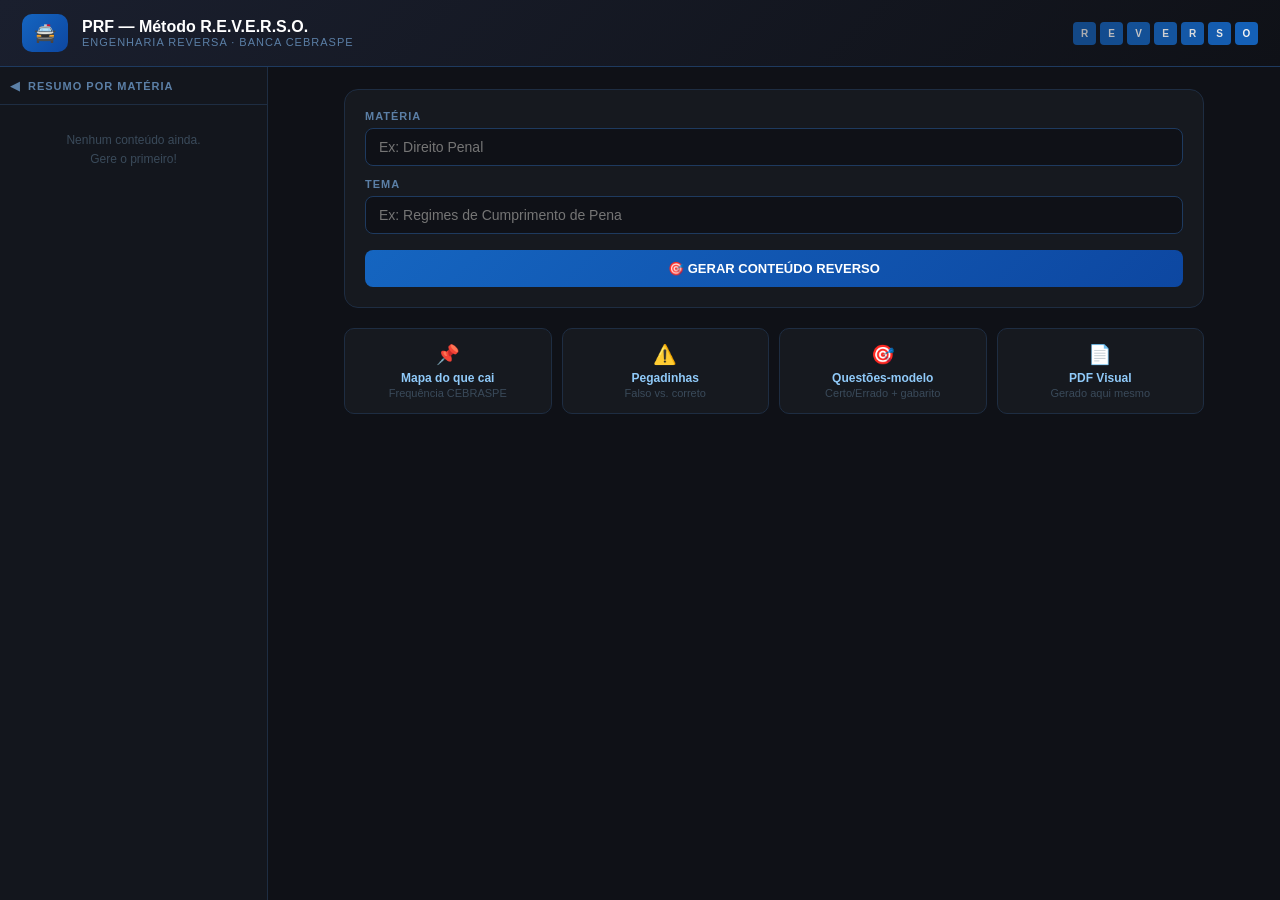
==== estudoprf/index.html @ 042f558f "feat: adiciona estudoprf index.html" ====
<!DOCTYPE html>
<html lang="pt-BR">
<head>
<meta charset="UTF-8"/>
<meta name="viewport" content="width=device-width, initial-scale=1.0"/>
<title>PRF — R.E.V.E.R.S.O.</title>
<style>
*{box-sizing:border-box;margin:0;padding:0}
body{font-family:Inter,Segoe UI,sans-serif;background:#0f1117;color:#e8e8e8;display:flex;flex-direction:column;height:100vh;overflow:hidden}

/* HEADER */
#header{background:linear-gradient(135deg,#1a1f2e,#0f1117);border-bottom:1px solid #1e3a5f;padding:14px 22px;display:flex;align-items:center;gap:14px;flex-shrink:0}
#logo{background:linear-gradient(135deg,#1565C0,#0D47A1);border-radius:10px;padding:8px 12px;font-size:18px}
#header-title{font-weight:800;font-size:16px;color:#fff}
#header-sub{font-size:11px;color:#5b7fa6;letter-spacing:1px}
#badges{margin-left:auto;display:flex;gap:4px}
.bl{width:23px;height:23px;background:#1565C0;border-radius:4px;display:flex;align-items:center;justify-content:center;font-weight:800;font-size:10px;color:#fff}

/* LAYOUT */
#layout{display:flex;flex:1;overflow:hidden}

/* SIDE */
#side{background:#13161d;border-right:1px solid #1e2d42;display:flex;flex-direction:column;flex-shrink:0;transition:width .18s ease;overflow:hidden;width:268px}
#side.collapsed{width:46px}
#side-toggle{display:flex;align-items:center;padding:11px 10px;border-bottom:1px solid #1e2d42;gap:8px;cursor:pointer;user-select:none;flex-shrink:0}
#sti{font-size:13px;color:#5b7fa6}
#stl{font-size:11px;font-weight:700;color:#5b7fa6;letter-spacing:1px;white-space:nowrap}
#side-list{flex:1;overflow-y:auto;padding:6px 4px}
#side-empty{padding:20px 10px;font-size:12px;color:#3a4a5a;text-align:center;line-height:1.6}
.grupo{margin-bottom:4px}
.gh{display:flex;align-items:center;gap:7px;padding:8px;border-radius:7px;cursor:pointer;user-select:none;border-left:3px solid transparent}
.gdot{width:7px;height:7px;border-radius:50%;flex-shrink:0}
.glabel{font-size:11px;font-weight:700;flex:1;white-space:nowrap;overflow:hidden;text-overflow:ellipsis}
.gcnt{font-size:10px;margin-right:2px}
.garr{font-size:10px}
.gtemas{padding-left:10px;margin-top:2px;display:none}
.gtemas.open{display:block}
.titem{position:relative;padding:7px 28px 7px 10px;border-radius:6px;margin-bottom:2px;cursor:pointer;border-left:2px solid #1e2d42;transition:background .1s}
.titem:hover{background:rgba(255,255,255,0.04)}
.tnome{font-size:12px;color:#cdd8e3;white-space:nowrap;overflow:hidden;text-overflow:ellipsis}
.titem.ativo .tnome{color:#fff;font-weight:700}
.tdel{position:absolute;top:50%;right:6px;transform:translateY(-50%);background:transparent;border:none;color:#3a4a5a;font-size:12px;cursor:pointer;padding:2px;line-height:1}
.tdel:hover{color:#e53935}

/* MAIN */
#main{flex:1;overflow-y:auto;padding:22px}
#inner{max-width:860px;margin:0 auto}

/* SEPARADOR */
.sep{display:flex;align-items:center;gap:12px;margin:0 0 20px}
.sep-line{flex:1;height:1px;background:linear-gradient(90deg,transparent,#1e3a5f,transparent)}
.sep-badge{font-size:11px;font-weight:700;color:#5b7fa6;letter-spacing:1px;white-space:nowrap;padding:4px 12px;border:1px solid #1e3a5f;border-radius:20px;background:#13161d}

/* FORM */
#form-card{background:#16191f;border:1px solid #1e2d42;border-radius:14px;padding:20px;margin-bottom:20px}
.field{margin-bottom:12px}
label{display:block;font-size:11px;font-weight:700;color:#5b7fa6;letter-spacing:1px;margin-bottom:6px}
input[type=text]{width:100%;padding:10px 13px;background:#0f1117;border:1px solid #1e3a5f;border-radius:8px;color:#e8e8e8;font-size:14px;outline:none;font-family:inherit}
input[type=text]:focus{border-color:#1565C0}
#btn-row{display:flex;gap:9px;flex-wrap:wrap;margin-top:16px}
.btn-p{flex:1;padding:11px 0;background:linear-gradient(135deg,#1565C0,#0D47A1);border:none;border-radius:8px;color:#fff;font-weight:700;font-size:13px;cursor:pointer;min-width:160px;transition:opacity .2s}
.btn-p:disabled{opacity:.45;cursor:not-allowed}
.btn-s{padding:11px 16px;background:#1e2d42;border:1px solid #1e3a5f;border-radius:8px;color:#fff;font-weight:600;font-size:12px;cursor:pointer}
.btn-s:hover{background:#243552}
.btn-s.green{background:#1b5e20;border-color:#2e7d32}
.btn-s.muted{color:#5b7fa6}
#error-box{color:#e53935;font-size:13px;margin-top:12px;padding:8px 11px;background:#1a0a0a;border-radius:6px;border:1px solid #5a1a1a;display:none}

/* LOADING ANIMADO */
#loading-wrap{display:none;background:#16191f;border:1px solid #1e2d42;border-radius:14px;padding:40px 20px;text-align:center;margin-bottom:0}
.spinner{width:44px;height:44px;border:3px solid #1e3a5f;border-top-color:#1565C0;border-radius:50%;animation:spin .8s linear infinite;margin:0 auto 16px}
@keyframes spin{to{transform:rotate(360deg)}}
.loading-dots{display:inline-flex;gap:6px;margin-top:8px}
.dot{width:7px;height:7px;border-radius:50%;background:#1565C0;animation:pulse 1.2s ease-in-out infinite}
.dot:nth-child(2){animation-delay:.2s}
.dot:nth-child(3){animation-delay:.4s}
@keyframes pulse{0%,80%,100%{opacity:.2;transform:scale(.8)}40%{opacity:1;transform:scale(1)}}
#loading-label{font-size:13px;color:#5b7fa6;margin-bottom:10px}
#loading-steps{font-size:11px;color:#3a4a5a;margin-top:12px;min-height:16px;transition:opacity .3s}

/* PDF LOADING */
#pdf-loading{display:none;background:#16191f;border:1px solid #1e2d42;border-radius:14px;padding:32px 20px;text-align:center;margin-top:16px}
.pdf-spinner{width:36px;height:36px;border:3px solid #1e2d42;border-top-color:#C62828;border-radius:50%;animation:spin .8s linear infinite;margin:0 auto 12px}
#pdf-status{font-size:13px;color:#5b7fa6}

/* OUTPUT */
#output-card{background:#16191f;border:1px solid #1e2d42;border-radius:14px;overflow:hidden;display:none}
#output-header{background:#0f1117;border-bottom:1px solid #1e2d42;padding:12px 20px;display:flex;align-items:center;gap:10px}
#odot{width:10px;height:10px;border-radius:50%;flex-shrink:0}
#omateria{font-weight:800;font-size:15px;color:#fff}
#otema{font-size:12px;color:#5b7fa6;margin-top:1px}
#otema span{color:#90CAF9}
#output-body{padding:20px}

/* EMPTY */
#empty-state{display:grid;grid-template-columns:repeat(4,1fr);gap:10px}
.fc{background:#16191f;border:1px solid #1e2d42;border-radius:10px;padding:14px;text-align:center}
.fi{font-size:19px;margin-bottom:5px}
.ft{font-weight:700;font-size:12px;color:#90CAF9}
.fd{font-size:11px;color:#3a4a5a;margin-top:2px}

/* MARKDOWN — quebra de linha entre seções */
#output-body h2{color:#90CAF9;font-size:14px;font-weight:800;margin:28px 0 10px;padding:7px 11px;background:rgba(21,101,192,0.12);border-left:3px solid #1565C0;border-radius:0 5px 5px 0}
#output-body h2:first-child{margin-top:0}
#output-body p{margin:4px 0;font-size:13px;line-height:1.75;color:#cdd8e3}
#output-body ul{margin:6px 0 14px 0;padding-left:18px}
#output-body li{font-size:13px;line-height:1.75;color:#cdd8e3;margin-bottom:5px}
#output-body strong{color:#fff;font-weight:700}
#output-body code{background:#1e2d42;padding:1px 5px;border-radius:4px;font-size:12px;color:#90CAF9}
/* linha divisória entre seções */
#output-body .sec-break{border:none;border-top:1px solid #1e2d42;margin:4px 0 0}

::-webkit-scrollbar{width:5px}
::-webkit-scrollbar-track{background:#0f1117}
::-webkit-scrollbar-thumb{background:#1e3a5f;border-radius:4px}
</style>
</head>
<body>

<div id="header">
  <div id="logo">🚔</div>
  <div><div id="header-title">PRF — Método R.E.V.E.R.S.O.</div><div id="header-sub">ENGENHARIA REVERSA · BANCA CEBRASPE</div></div>
  <div id="badges"></div>
</div>

<div id="layout">
  <div id="side">
    <div id="side-toggle"><div id="sti">◀</div><span id="stl">RESUMO POR MATÉRIA</span></div>
    <div id="side-list"><div id="side-empty">Nenhum conteúdo ainda.<br>Gere o primeiro!</div></div>
  </div>

  <div id="main"><div id="inner">

    <div id="form-card">
      <div class="field"><label>MATÉRIA</label><input type="text" id="inp-mat" list="mat-list" placeholder="Ex: Direito Penal" autocomplete="off"/><datalist id="mat-list"></datalist></div>
      <div class="field"><label>TEMA</label><input type="text" id="inp-tema" placeholder="Ex: Regimes de Cumprimento de Pena"/></div>
      <div id="btn-row">
        <button class="btn-p" id="btn-gerar">🎯 GERAR CONTEÚDO REVERSO</button>
        <button class="btn-s" id="btn-pdf" style="display:none">📄 GERAR PDF VISUAL</button>
        <button class="btn-s" id="btn-cop" style="display:none">📋 Copiar</button>
        <button class="btn-s muted" id="btn-lmp" style="display:none">🗑</button>
      </div>
      <div id="error-box"></div>
    </div>

    <!-- LOADING ANIMADO -->
    <div id="loading-wrap">
      <div class="spinner"></div>
      <div id="loading-label">Analisando provas CEBRASPE...</div>
      <div class="loading-dots"><div class="dot"></div><div class="dot"></div><div class="dot"></div></div>
      <div id="loading-steps"></div>
    </div>

    <!-- SEPARADOR -->
    <div class="sep" id="sep" style="display:none">
      <div class="sep-line"></div><div class="sep-badge" id="sep-label">CONTEÚDO</div><div class="sep-line"></div>
    </div>

    <!-- OUTPUT -->
    <div id="output-card">
      <div id="output-header"><div id="odot"></div><div><div id="omateria"></div><div id="otema">Tema: <span id="otema-val"></span></div></div></div>
      <div id="output-body"></div>
    </div>

    <!-- PDF LOADING -->
    <div id="pdf-loading">
      <div class="pdf-spinner"></div>
      <div id="pdf-status">Gerando PDF visual...</div>
    </div>

    <!-- EMPTY -->
    <div id="empty-state">
      <div class="fc"><div class="fi">📌</div><div class="ft">Mapa do que cai</div><div class="fd">Frequência CEBRASPE</div></div>
      <div class="fc"><div class="fi">⚠️</div><div class="ft">Pegadinhas</div><div class="fd">Falso vs. correto</div></div>
      <div class="fc"><div class="fi">🎯</div><div class="ft">Questões-modelo</div><div class="fd">Certo/Errado + gabarito</div></div>
      <div class="fc"><div class="fi">📄</div><div class="ft">PDF Visual</div><div class="fd">Gerado aqui mesmo</div></div>
    </div>

  </div></div>
</div>

<script>
const MATERIAS = ["Português","Direito Constitucional","Direito Administrativo","Direito Penal","Direito Processual Penal","Legislação de Trânsito (CTB)","Direitos Humanos","Legislação Especial","Raciocínio Lógico","Informática","Inglês","Geografia do Brasil"];
const COR = {"Português":"#43A047","Direito Constitucional":"#1565C0","Direito Administrativo":"#6A1B9A","Direito Penal":"#C62828","Direito Processual Penal":"#E65100","Legislação de Trânsito (CTB)":"#00838F","Direitos Humanos":"#AD1457","Legislação Especial":"#558B2F","Raciocínio Lógico":"#4527A0","Informática":"#00695C","Inglês":"#F57F17","Geografia do Brasil":"#2E7D32"};
const cor = m => COR[m] || "#1565C0";

const SYSTEM = `Você é um professor especialista em concursos públicos, foco total na banca CEBRASPE. Método R.E.V.E.R.S.O. — engenharia reversa pela banca.

REGRAS ABSOLUTAS:
- Baseie TODO o conteúdo nas questões reais já cobradas pela CEBRASPE
- Sem enrolação, direto ao que cai na prova
- Denso, técnico, preciso
- Complete TODAS as seções abaixo sem interromper
- Na seção de mnemônicos, seja ABUNDANTE: mínimo 4 técnicas diferentes

ESTRUTURA OBRIGATÓRIA:

## 📌 MAPA DO QUE CAI (CEBRASPE)
Sub-tópicos por frequência (% aproximada).

## 🔥 PONTOS CRÍTICOS
Distinções e padrões recorrentes da banca.

## 📚 CONTEÚDO ESSENCIAL
Blocos temáticos com definição + o que importa + distinções.

## ⚠️ PEGADINHAS CLÁSSICAS
❌ FALSO: "[afirmação errada da banca]"
✅ CORRETO: "[como é de fato]"

## 📝 LEI SECA
Art. X — "[texto literal cobrado]"

## 🎯 QUESTÕES-MODELO CEBRASPE
(  ) [afirmação]
Gabarito: [CERTO/ERRADO] — [justificativa em 1 linha]

## 🧠 MNEMÔNICOS E DICAS PARA DECORAR
Forneça no mínimo 4 técnicas: acrônimos, frases-gatilho, associações visuais/absurdas, rimas, analogias do cotidiano, palavra-âncora, regras "se X então Y".`;

const SYSTEM_PDF = `Você é um especialista em Python/reportlab. Gere um script Python COMPLETO e executável que cria um PDF de estudo estilo infográfico de concurso (como @neuronappoficial).

REQUISITOS TÉCNICOS:
- from reportlab.lib.pagesizes import A4, landscape; pagesize = landscape(A4)
- Cores fixas: verde #2F9E44/fundo #EBFBEE, vermelho #E03131/fundo #FFF5F5, azul #1971C2/fundo #E7F5FF, amarelo #F5B400/fundo #FFF9DB, navy #12233F
- Grade de cards numerados (badge circular + ícone vetorial + título + bullets em negrito+cor)
- Cards de comparação com colunas ✗/✓ para pegadinhas
- Faixa GRAVA: no rodapé
- Página de post-its recortáveis (grid 4x3, rotação leve, sombra, borda tracejada)
- Ícones vetoriais com primitivas reportlab (não emojis)
- calc_card_height() antes de desenhar qualquer grade
- Salvar em: OUTPUT_PATH (variável definida no início do script)
- Finalizar com canvas.save()

RETORNE APENAS o código Python puro, sem markdown, sem explicações, sem blocos de código.`;

// Estado
let historico=[], activeId=null, expanded={}, sideOpen=true;
let conteudoAtual="", materiaAtual="", temaAtual="";

// Init
const dl = document.getElementById("mat-list");
MATERIAS.forEach(m=>{const o=document.createElement("option");o.value=m;dl.appendChild(o);});
"REVERSO".split("").forEach((l,i)=>{const d=document.createElement("div");d.className="bl";d.style.opacity=0.65+i*0.05;d.textContent=l;document.getElementById("badges").appendChild(d);});

// Refs
const inpMat   = document.getElementById("inp-mat");
const inpTema  = document.getElementById("inp-tema");
const btnGerar = document.getElementById("btn-gerar");
const btnPDF   = document.getElementById("btn-pdf");
const btnCop   = document.getElementById("btn-cop");
const btnLmp   = document.getElementById("btn-lmp");
const errBox   = document.getElementById("error-box");
const loadWrap = document.getElementById("loading-wrap");
const loadLbl  = document.getElementById("loading-label");
const loadStep = document.getElementById("loading-steps");
const sepEl    = document.getElementById("sep");
const sepLbl   = document.getElementById("sep-label");
const outCard  = document.getElementById("output-card");
const outBody  = document.getElementById("output-body");
const emptyEl  = document.getElementById("empty-state");
const pdfLoad  = document.getElementById("pdf-loading");
const pdfStat  = document.getElementById("pdf-status");
const sideEl   = document.getElementById("side");
const sideList = document.getElementById("side-list");
const sideEmpty= document.getElementById("side-empty");

// Loading steps animation
const STEPS = ["Buscando questões da banca CEBRASPE...","Mapeando frequência por tópico...","Extraindo pegadinhas recorrentes...","Montando mnemônicos e macetes...","Finalizando conteúdo completo..."];
let stepIdx=0, stepTimer=null;
function startSteps(){stepIdx=0;loadStep.textContent=STEPS[0];stepTimer=setInterval(()=>{stepIdx=(stepIdx+1)%STEPS.length;loadStep.style.opacity=0;setTimeout(()=>{loadStep.textContent=STEPS[stepIdx];loadStep.style.opacity=1;},300);},2200);}
function stopSteps(){clearInterval(stepTimer);loadStep.textContent="";}

// Side toggle
document.getElementById("side-toggle").addEventListener("click",()=>{
  sideOpen=!sideOpen;
  sideEl.classList.toggle("collapsed",!sideOpen);
  document.getElementById("sti").textContent=sideOpen?"◀":"▶";
  document.getElementById("stl").style.display=sideOpen?"":"none";
});

// md → html com quebras entre seções
function md2html(text){
  if(!text) return "";
  let html="",inUl=false,firstH2=true;
  for(let line of text.split("\n")){
    line=line.replace(/\*\*(.+?)\*\*/g,"<strong>$1</strong>").replace(/`(.+?)`/g,"<code>$1</code>");
    if(/^## /.test(line)){
      if(inUl){html+="</ul>";inUl=false;}
      if(!firstH2) html+='<hr class="sec-break"/>';
      html+=`<h2>${line.replace(/^## /,"")}</h2>`;
      firstH2=false;
    } else if(/^[-•❌✅] /.test(line)||/^\(\s*\)/.test(line)){
      if(!inUl){html+="<ul>";inUl=true;}
      html+=`<li>${line.replace(/^[-•❌✅] /,"")}</li>`;
    } else if(line.trim()===""){
      if(inUl){html+="</ul>";inUl=false;}
    } else {
      if(inUl){html+="</ul>";inUl=false;}
      html+=`<p>${line}</p>`;
    }
  }
  if(inUl) html+="</ul>";
  return html;
}

// Render side
function renderSide(){
  const ordem=[],mapa={};
  for(const item of historico){
    if(!mapa[item.materia]){mapa[item.materia]=[];ordem.push(item.materia);}
    mapa[item.materia].push(item);
  }
  sideEmpty.style.display=historico.length===0?"":"none";
  sideList.querySelectorAll(".grupo").forEach(el=>el.remove());
  ordem.forEach(mat=>{
    const c=cor(mat),itens=mapa[mat],aberto=!!expanded[mat];
    const g=document.createElement("div");g.className="grupo";
    const gh=document.createElement("div");gh.className="gh";
    gh.style.cssText=`background:${c}18;border-left-color:${c}`;
    gh.innerHTML=`<div class="gdot" style="background:${c}"></div><div class="glabel" style="color:${c}">${mat}</div><div class="gcnt" style="color:${c}99">${itens.length}</div><div class="garr" style="color:${c}99">${aberto?"▾":"▸"}</div>`;
    gh.addEventListener("click",()=>{expanded[mat]=!expanded[mat];renderSide();});
    g.appendChild(gh);
    const gt=document.createElement("div");gt.className="gtemas"+(aberto?" open":"");
    itens.forEach(item=>{
      const ativo=activeId===item.id;
      const ti=document.createElement("div");ti.className="titem"+(ativo?" ativo":"");
      if(ativo){ti.style.background=`${c}22`;ti.style.borderLeftColor=c;}
      ti.innerHTML=`<div class="tnome">${item.tema}</div><button class="tdel">✕</button>`;
      ti.addEventListener("click",()=>carregarItem(item));
      ti.querySelector(".tdel").addEventListener("click",e=>{e.stopPropagation();removerItem(item.id);});
      gt.appendChild(ti);
    });
    g.appendChild(gt);sideList.appendChild(g);
  });
}

function mostrarOutput(){
  emptyEl.style.display="none";loadWrap.style.display="none";
  sepEl.style.display="flex";outCard.style.display="block";
  btnPDF.style.display="";btnCop.style.display="";btnLmp.style.display="";
  sepLbl.textContent=materiaAtual.toUpperCase();
  const c=cor(materiaAtual);
  document.getElementById("odot").style.background=c;
  document.getElementById("omateria").textContent=materiaAtual;
  document.getElementById("otema-val").textContent=temaAtual;
  outBody.innerHTML=md2html(conteudoAtual);
}

function carregarItem(item){inpMat.value=item.materia;inpTema.value=item.tema;conteudoAtual=item.conteudo;materiaAtual=item.materia;temaAtual=item.tema;activeId=item.id;mostrarOutput();renderSide();}

function removerItem(id){historico=historico.filter(i=>i.id!==id);if(activeId===id){activeId=null;conteudoAtual="";limpar();}renderSide();}

function limpar(){
  inpMat.value="";inpTema.value="";conteudoAtual="";materiaAtual="";temaAtual="";activeId=null;
  outCard.style.display="none";loadWrap.style.display="none";pdfLoad.style.display="none";
  sepEl.style.display="none";emptyEl.style.display="grid";
  btnPDF.style.display="none";btnCop.style.display="none";btnLmp.style.display="none";
  errBox.style.display="none";renderSide();
}

// GERAR CONTEÚDO
btnGerar.addEventListener("click",async()=>{
  const mat=inpMat.value.trim(),tem=inpTema.value.trim();
  if(!mat||!tem){errBox.textContent="⚠️ Preencha matéria e tema.";errBox.style.display="block";return;}
  errBox.style.display="none";
  outCard.style.display="none";sepEl.style.display="none";emptyEl.style.display="none";pdfLoad.style.display="none";
  loadWrap.style.display="block";loadLbl.textContent="Analisando provas CEBRASPE...";startSteps();
  btnGerar.disabled=true;btnGerar.textContent="⏳ Gerando...";
  try{
    const res=await fetch("https://api.anthropic.com/v1/messages",{method:"POST",headers:{"Content-Type":"application/json"},body:JSON.stringify({model:"claude-sonnet-4-6",max_tokens:8000,system:SYSTEM,messages:[{role:"user",content:`Matéria: ${mat}\nTema: ${tem}\n\nGere o conteúdo COMPLETO com todas as seções.`}]})});
    const data=await res.json();
    if(data.error) throw new Error(data.error.message);
    const texto=data.content?.map(b=>b.text||"").join("")||"";
    const id=Date.now();
    conteudoAtual=texto;materiaAtual=mat;temaAtual=tem;activeId=id;
    historico.unshift({id,materia:mat,tema:tem,conteudo:texto});
    expanded[mat]=true;
    stopSteps();mostrarOutput();renderSide();
  }catch(e){
    stopSteps();loadWrap.style.display="none";emptyEl.style.display="grid";
    errBox.textContent="Erro: "+(e.message||"Tente novamente.");errBox.style.display="block";
  }finally{
    btnGerar.disabled=false;btnGerar.textContent="🎯 GERAR CONTEÚDO REVERSO";
  }
});

// GERAR PDF — via API diretamente no artefato
btnPDF.addEventListener("click",async()=>{
  if(!conteudoAtual) return;
  btnPDF.disabled=true;btnPDF.textContent="⏳ Gerando PDF...";
  pdfLoad.style.display="block";pdfStat.textContent="Montando estrutura do PDF...";

  const slug=temaAtual.toLowerCase().replace(/[^a-z0-9]+/g,"-").slice(0,40);

  try{
    // 1. Pede o script Python para a API
    pdfStat.textContent="Gerando script do infográfico...";
    const r1=await fetch("https://api.anthropic.com/v1/messages",{method:"POST",headers:{"Content-Type":"application/json"},body:JSON.stringify({model:"claude-sonnet-4-6",max_tokens:8000,system:SYSTEM_PDF,messages:[{role:"user",content:`Matéria: ${materiaAtual}\nTema: ${temaAtual}\nNome do arquivo: mapa-${slug}.pdf\nConteúdo:\n${conteudoAtual}`}]})});
    const d1=await r1.json();
    if(d1.error) throw new Error(d1.error.message);
    const script=d1.content?.map(b=>b.text||"").join("")||"";

    // 2. Envia ao chat via sendPrompt para Claude executar e devolver o PDF
    const msgChat=`[EXECUTAR_SCRIPT_PDF]\nFilename: mapa-${slug}\n\nScript:\n${script}`;
    if(typeof sendPrompt==="function"){
      sendPrompt(msgChat);
      pdfStat.textContent="✅ Script enviado! O PDF aparecerá no chat em instantes.";
      setTimeout(()=>{pdfLoad.style.display="none";},4000);
    } else {
      // fallback: baixa o script diretamente
      const blob=new Blob([script],{type:"text/plain"});
      const a=document.createElement("a");a.href=URL.createObjectURL(blob);
      a.download=`gerar-mapa-${slug}.py`;a.click();
      pdfStat.textContent="Script .py baixado — execute com python3 para gerar o PDF.";
      setTimeout(()=>{pdfLoad.style.display="none";},5000);
    }
  }catch(e){
    pdfStat.textContent="Erro: "+(e.message||"Tente novamente.");
    setTimeout(()=>{pdfLoad.style.display="none";},4000);
  }finally{
    btnPDF.disabled=false;btnPDF.textContent="📄 GERAR PDF VISUAL";
  }
});

btnCop.addEventListener("click",()=>{
  navigator.clipboard.writeText(`${materiaAtual}\nTema: ${temaAtual}\n${"─".repeat(50)}\n\n${conteudoAtual}`)
    .then(()=>{btnCop.textContent="✅ Copiado";btnCop.classList.add("green");setTimeout(()=>{btnCop.textContent="📋 Copiar";btnCop.classList.remove("green");},2000);});
});
btnLmp.addEventListener("click",limpar);
inpTema.addEventListener("keydown",e=>{if(e.key==="Enter")btnGerar.click();});
</script>
</body>
</html>
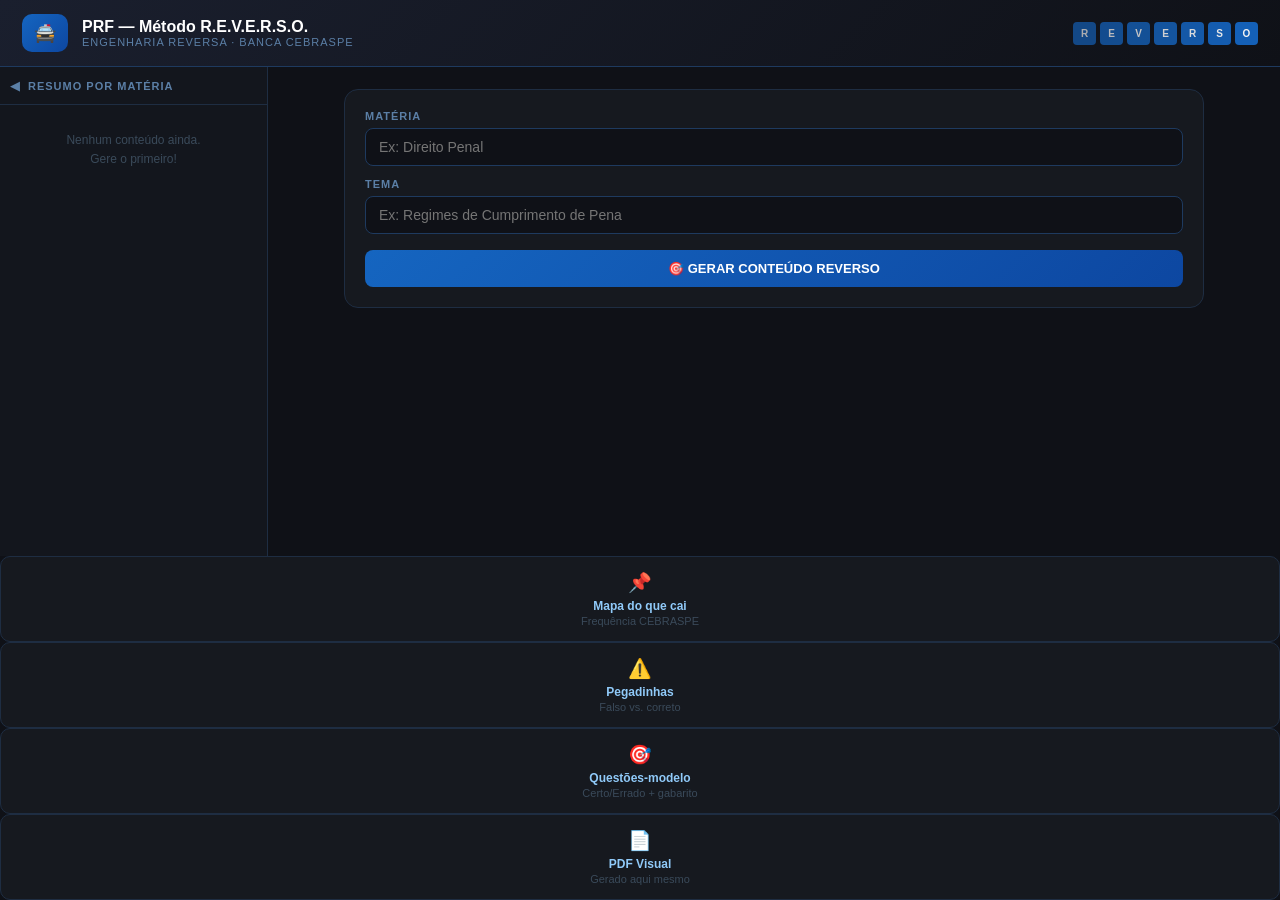
==== commit 0ae370ae: "feat: cards visuais por categoria com cores" ====
--- a/estudoprf/index.html
+++ b/estudoprf/index.html
@@ -83,14 +83,63 @@
 .pdf-spinner{width:36px;height:36px;border:3px solid #1e2d42;border-top-color:#C62828;border-radius:50%;animation:spin .8s linear infinite;margin:0 auto 12px}
 #pdf-status{font-size:13px;color:#5b7fa6}
 
+/* ANKI LOADING */
+#anki-loading{display:none;background:#16191f;border:1px solid #2d3a1e;border-radius:14px;padding:32px 20px;text-align:center;margin-top:16px}
+.anki-spinner{width:36px;height:36px;border:3px solid #1e2d42;border-top-color:#43A047;border-radius:50%;animation:spin .8s linear infinite;margin:0 auto 12px}
+#anki-status{font-size:13px;color:#5b7fa6}
+
+/* ANKI MODAL */
+#anki-modal{display:none;position:fixed;inset:0;background:rgba(0,0,0,0.7);z-index:100;align-items:center;justify-content:center}
+#anki-modal.open{display:flex}
+#anki-box{background:#16191f;border:1px solid #2a3a2a;border-radius:16px;width:90%;max-width:780px;max-height:85vh;display:flex;flex-direction:column;overflow:hidden}
+#anki-box-header{background:#0f1117;border-bottom:1px solid #1e2d42;padding:14px 20px;display:flex;align-items:center;justify-content:space-between}
+#anki-box-title{font-weight:800;font-size:15px;color:#fff}
+#anki-box-sub{font-size:11px;color:#5b7fa6;margin-top:2px}
+#anki-close{background:transparent;border:none;color:#5b7fa6;font-size:18px;cursor:pointer;padding:4px}
+#anki-close:hover{color:#fff}
+#anki-box-body{flex:1;overflow-y:auto;padding:16px}
+#anki-table-wrap{overflow-x:auto}
+#anki-table{width:100%;border-collapse:collapse;font-size:12px}
+#anki-table th{background:#0f1117;color:#5b7fa6;font-size:10px;font-weight:700;letter-spacing:1px;padding:8px 10px;text-align:left;border-bottom:1px solid #1e2d42;white-space:nowrap}
+#anki-table td{padding:8px 10px;border-bottom:1px solid #1a1f2e;color:#cdd8e3;vertical-align:top;line-height:1.5}
+#anki-table tr:hover td{background:rgba(255,255,255,0.02)}
+#anki-table td:nth-child(3){color:#90CAF9;font-weight:500}
+#anki-table td:nth-child(4){color:#a5d6a7}
+.tag-chip{display:inline-block;background:#1e2d42;border-radius:4px;padding:1px 6px;font-size:10px;color:#90CAF9;margin:1px}
+#anki-box-footer{border-top:1px solid #1e2d42;padding:14px 20px;display:flex;gap:10px;justify-content:flex-end}
+.btn-anki-dl{padding:10px 20px;background:linear-gradient(135deg,#2E7D32,#1B5E20);border:none;border-radius:8px;color:#fff;font-weight:700;font-size:13px;cursor:pointer}
+.btn-anki-cl{padding:10px 16px;background:#1e2d42;border:1px solid #1e3a5f;border-radius:8px;color:#fff;font-weight:600;font-size:12px;cursor:pointer}
+
 /* OUTPUT */
-#output-card{background:#16191f;border:1px solid #1e2d42;border-radius:14px;overflow:hidden;display:none}
-#output-header{background:#0f1117;border-bottom:1px solid #1e2d42;padding:12px 20px;display:flex;align-items:center;gap:10px}
+#output-card{background:#0f1117;border:1px solid #1e2d42;border-radius:14px;overflow:hidden;display:none}
+#output-header{background:#16191f;border-bottom:1px solid #1e2d42;padding:12px 20px;display:flex;align-items:center;gap:10px}
 #odot{width:10px;height:10px;border-radius:50%;flex-shrink:0}
 #omateria{font-weight:800;font-size:15px;color:#fff}
 #otema{font-size:12px;color:#5b7fa6;margin-top:1px}
 #otema span{color:#90CAF9}
-#output-body{padding:20px}
+#output-body{padding:16px;display:flex;flex-direction:column;gap:12px}
+
+/* CARDS POR CATEGORIA */
+.sec-card{border-radius:12px;overflow:hidden;border:1px solid}
+.sec-card-head{display:flex;align-items:center;gap:10px;padding:10px 14px}
+.sec-card-badge{width:28px;height:28px;border-radius:8px;display:flex;align-items:center;justify-content:center;font-size:14px;flex-shrink:0}
+.sec-card-title{font-weight:800;font-size:13px;letter-spacing:0.3px}
+.sec-card-body{padding:12px 16px 14px}
+.sec-card-body p{margin:4px 0;font-size:13px;line-height:1.75;color:#cdd8e3}
+.sec-card-body ul{margin:6px 0 10px 0;padding-left:18px}
+.sec-card-body li{font-size:13px;line-height:1.75;color:#cdd8e3;margin-bottom:5px}
+.sec-card-body strong{color:#fff;font-weight:700}
+.sec-card-body code{background:rgba(0,0,0,0.3);padding:1px 5px;border-radius:4px;font-size:12px}
+.sec-card-body h3{font-size:12px;font-weight:700;margin:12px 0 5px;padding:4px 8px;border-radius:4px;color:#fff}
+/* cores por seção */
+.sec-mapa   {background:#0d1b2a;border-color:#1565C0} .sec-mapa   .sec-card-head{background:#1565C020} .sec-mapa   .sec-card-title{color:#90CAF9} .sec-mapa   .sec-card-badge{background:#1565C030}
+.sec-pontos {background:#1a0d00;border-color:#E65100} .sec-pontos .sec-card-head{background:#E6510020} .sec-pontos .sec-card-title{color:#FFAB76} .sec-pontos .sec-card-badge{background:#E6510030}
+.sec-conteudo{background:#0d1a0d;border-color:#2E7D32} .sec-conteudo .sec-card-head{background:#2E7D3220} .sec-conteudo .sec-card-title{color:#a5d6a7} .sec-conteudo .sec-card-badge{background:#2E7D3230}
+.sec-conteudo .sec-card-body h3{background:#2E7D3220;color:#a5d6a7}
+.sec-pegadinhas{background:#1a0d0d;border-color:#C62828} .sec-pegadinhas .sec-card-head{background:#C6282820} .sec-pegadinhas .sec-card-title{color:#ef9a9a} .sec-pegadinhas .sec-card-badge{background:#C6282830}
+.sec-lei    {background:#1a150d;border-color:#F5B400} .sec-lei    .sec-card-head{background:#F5B40020} .sec-lei    .sec-card-title{color:#FFE082} .sec-lei    .sec-card-badge{background:#F5B40030}
+.sec-questoes{background:#0d0d1a;border-color:#6A1B9A} .sec-questoes .sec-card-head{background:#6A1B9A20} .sec-questoes .sec-card-title{color:#CE93D8} .sec-questoes .sec-card-badge{background:#6A1B9A30}
+.sec-mnemo  {background:#0d1a1a;border-color:#00838F} .sec-mnemo  .sec-card-head{background:#00838F20} .sec-mnemo  .sec-card-title{color:#80DEEA} .sec-mnemo  .sec-card-badge{background:#00838F30}
 
 /* EMPTY */
 #empty-state{display:grid;grid-template-columns:repeat(4,1fr);gap:10px}
@@ -99,17 +148,6 @@
 .ft{font-weight:700;font-size:12px;color:#90CAF9}
 .fd{font-size:11px;color:#3a4a5a;margin-top:2px}
 
-/* MARKDOWN — quebra de linha entre seções */
-#output-body h2{color:#90CAF9;font-size:14px;font-weight:800;margin:28px 0 10px;padding:7px 11px;background:rgba(21,101,192,0.12);border-left:3px solid #1565C0;border-radius:0 5px 5px 0}
-#output-body h2:first-child{margin-top:0}
-#output-body p{margin:4px 0;font-size:13px;line-height:1.75;color:#cdd8e3}
-#output-body ul{margin:6px 0 14px 0;padding-left:18px}
-#output-body li{font-size:13px;line-height:1.75;color:#cdd8e3;margin-bottom:5px}
-#output-body strong{color:#fff;font-weight:700}
-#output-body code{background:#1e2d42;padding:1px 5px;border-radius:4px;font-size:12px;color:#90CAF9}
-/* linha divisória entre seções */
-#output-body .sec-break{border:none;border-top:1px solid #1e2d42;margin:4px 0 0}
-
 ::-webkit-scrollbar{width:5px}
 ::-webkit-scrollbar-track{background:#0f1117}
 ::-webkit-scrollbar-thumb{background:#1e3a5f;border-radius:4px}
@@ -137,6 +175,7 @@
       <div id="btn-row">
         <button class="btn-p" id="btn-gerar">🎯 GERAR CONTEÚDO REVERSO</button>
         <button class="btn-s" id="btn-pdf" style="display:none">📄 GERAR PDF VISUAL</button>
+        <button class="btn-s" id="btn-anki" style="display:none;background:#1e2d1e;border-color:#2a3a2a;color:#a5d6a7">🃏 GERAR CARDS ANKI</button>
         <button class="btn-s" id="btn-cop" style="display:none">📋 Copiar</button>
         <button class="btn-s muted" id="btn-lmp" style="display:none">🗑</button>
       </div>
@@ -168,8 +207,39 @@
       <div id="pdf-status">Gerando PDF visual...</div>
     </div>
 
-    <!-- EMPTY -->
-    <div id="empty-state">
+    <!-- ANKI LOADING -->
+    <div id="anki-loading">
+      <div class="anki-spinner"></div>
+      <div id="anki-status">Gerando flashcards Anki...</div>
+    </div>
+
+  </div></div>
+</div>
+
+<!-- ANKI MODAL -->
+<div id="anki-modal">
+  <div id="anki-box">
+    <div id="anki-box-header">
+      <div>
+        <div id="anki-box-title">🃏 Flashcards Anki</div>
+        <div id="anki-box-sub"></div>
+      </div>
+      <button id="anki-close">✕</button>
+    </div>
+    <div id="anki-box-body">
+      <div id="anki-table-wrap">
+        <table id="anki-table">
+          <thead><tr><th>#</th><th>BARALHO</th><th>FRENTE</th><th>VERSO</th><th>TIPO</th><th>TAGS</th></tr></thead>
+          <tbody id="anki-tbody"></tbody>
+        </table>
+      </div>
+    </div>
+    <div id="anki-box-footer">
+      <button class="btn-anki-cl" id="anki-fechar">Fechar</button>
+      <button class="btn-anki-dl" id="anki-baixar">⬇ Baixar CSV para Anki</button>
+    </div>
+  </div>
+</div>
       <div class="fc"><div class="fi">📌</div><div class="ft">Mapa do que cai</div><div class="fd">Frequência CEBRASPE</div></div>
       <div class="fc"><div class="fi">⚠️</div><div class="ft">Pegadinhas</div><div class="fd">Falso vs. correto</div></div>
       <div class="fc"><div class="fi">🎯</div><div class="ft">Questões-modelo</div><div class="fd">Certo/Errado + gabarito</div></div>
@@ -184,39 +254,64 @@
 const COR = {"Português":"#43A047","Direito Constitucional":"#1565C0","Direito Administrativo":"#6A1B9A","Direito Penal":"#C62828","Direito Processual Penal":"#E65100","Legislação de Trânsito (CTB)":"#00838F","Direitos Humanos":"#AD1457","Legislação Especial":"#558B2F","Raciocínio Lógico":"#4527A0","Informática":"#00695C","Inglês":"#F57F17","Geografia do Brasil":"#2E7D32"};
 const cor = m => COR[m] || "#1565C0";
 
-const SYSTEM = `Você é um professor especialista em concursos públicos, foco total na banca CEBRASPE. Método R.E.V.E.R.S.O. — engenharia reversa pela banca.
-
-REGRAS ABSOLUTAS:
-- Baseie TODO o conteúdo nas questões reais já cobradas pela CEBRASPE
-- Sem enrolação, direto ao que cai na prova
-- Denso, técnico, preciso
-- Complete TODAS as seções abaixo sem interromper
-- Na seção de mnemônicos, seja ABUNDANTE: mínimo 4 técnicas diferentes
+const SYSTEM = `Você é um professor especialista em concursos públicos, foco total na banca CEBRASPE/CESPE para o concurso da PRF. Método R.E.V.E.R.S.O. — engenharia reversa pela banca.
+
+PADRÃO DE QUALIDADE OBRIGATÓRIO:
+- Cada artigo de lei citado DEVE ter: (1) texto literal, (2) o que significa em linguagem simples, (3) como a CEBRASPE já cobrou isso em prova, (4) o erro clássico que os candidatos cometem
+- Cada conceito DEVE ter exemplo prático concreto, não apenas definição abstrata
+- Seja EXTENSO e DETALHADO — o candidato precisa estudar só por este material
+- Complete TODAS as seções sem interromper
+- Mínimo de 5 pegadinhas clássicas
+- Mínimo de 3 questões-modelo
+- Mínimo de 5 técnicas de memorização diferentes e criativas
 
 ESTRUTURA OBRIGATÓRIA:
 
 ## 📌 MAPA DO QUE CAI (CEBRASPE)
-Sub-tópicos por frequência (% aproximada).
+Liste os sub-tópicos mais cobrados com % de frequência aproximada. Para cada um, explique EM UMA LINHA por que a banca gosta desse ponto.
 
 ## 🔥 PONTOS CRÍTICOS
-Distinções e padrões recorrentes da banca.
+Para cada ponto crítico: explique o conceito, mostre a distinção que a banca explora e dê um exemplo de como isso aparece na prova. Formato:
+**[Nome do ponto]:** [explicação completa do conceito] — A banca cobra isso confundindo com [X]. Exemplo real: "[como aparece na questão]".
 
 ## 📚 CONTEÚDO ESSENCIAL
-Blocos temáticos com definição + o que importa + distinções.
+Organize em blocos temáticos numerados. Para cada bloco:
+### [Número]. [Nome do bloco]
+- **O que é:** definição direta e completa
+- **O que importa para a prova:** os detalhes específicos que caem
+- **Distinções-chave:** diferenças que a banca explora
+- **Exemplo prático:** situação real que ilustra o conceito
+- **Cuidado:** erro comum dos candidatos neste ponto
 
 ## ⚠️ PEGADINHAS CLÁSSICAS
-❌ FALSO: "[afirmação errada da banca]"
-✅ CORRETO: "[como é de fato]"
-
-## 📝 LEI SECA
-Art. X — "[texto literal cobrado]"
+Mínimo 5 pegadinhas. Para cada uma:
+❌ FALSO: "[afirmação errada exatamente como a banca escreve]"
+✅ CORRETO: "[como é de fato, com explicação do porquê]"
+💡 DICA: [como identificar essa pegadinha rapidamente]
+
+## 📝 LEI SECA — ARTIGOS QUE CAEM DECORADOS
+Para cada artigo:
+**Art. X** — "[texto literal completo]"
+📖 **Significa:** [explicação em linguagem simples]
+🎯 **Como a banca cobra:** [exemplo de questão ou afirmação típica]
+⚠️ **Não confunda:** [erro clássico relacionado a este artigo]
 
 ## 🎯 QUESTÕES-MODELO CEBRASPE
-(  ) [afirmação]
-Gabarito: [CERTO/ERRADO] — [justificativa em 1 linha]
+Mínimo 3 questões no estilo exato da banca:
+**(  )** [afirmação completa como aparece na prova]
+**Gabarito:** [CERTO/ERRADO]
+**Justificativa:** [explicação completa do porquê, citando o dispositivo legal]
+**Dica de resolução:** [como chegar na resposta rapidamente]
 
 ## 🧠 MNEMÔNICOS E DICAS PARA DECORAR
-Forneça no mínimo 4 técnicas: acrônimos, frases-gatilho, associações visuais/absurdas, rimas, analogias do cotidiano, palavra-âncora, regras "se X então Y".`;
+Mínimo 5 técnicas CRIATIVAS e específicas para ESTE conteúdo:
+1. **Acrônimo/Sigla:** [crie uma sigla com as iniciais dos conceitos principais]
+2. **Frase-gatilho:** [frase que resume a regra principal e é fácil de lembrar]
+3. **História/Associação absurda:** [crie uma história bizarra que ancora os conceitos na memória]
+4. **Regras "se...então":** [transforme as regras em condicionais simples]
+5. **Analogia do cotidiano:** [compare com algo do dia a dia]
+6. **Música/Rima:** [crie uma rima ou adaptação de música conhecida]
+7. **Mapa mental resumido:** [descreva como organizar visualmente o conteúdo]`;
 
 const SYSTEM_PDF = `Você é um especialista em Python/reportlab. Gere um script Python COMPLETO e executável que cria um PDF de estudo estilo infográfico de concurso (como @neuronappoficial).
 
@@ -279,28 +374,76 @@
   document.getElementById("stl").style.display=sideOpen?"":"none";
 });
 
-// md → html com quebras entre seções
-function md2html(text){
-  if(!text) return "";
-  let html="",inUl=false,firstH2=true;
-  for(let line of text.split("\n")){
-    line=line.replace(/\*\*(.+?)\*\*/g,"<strong>$1</strong>").replace(/`(.+?)`/g,"<code>$1</code>");
-    if(/^## /.test(line)){
-      if(inUl){html+="</ul>";inUl=false;}
-      if(!firstH2) html+='<hr class="sec-break"/>';
-      html+=`<h2>${line.replace(/^## /,"")}</h2>`;
-      firstH2=false;
-    } else if(/^[-•❌✅] /.test(line)||/^\(\s*\)/.test(line)){
-      if(!inUl){html+="<ul>";inUl=true;}
-      html+=`<li>${line.replace(/^[-•❌✅] /,"")}</li>`;
-    } else if(line.trim()===""){
-      if(inUl){html+="</ul>";inUl=false;}
-    } else {
-      if(inUl){html+="</ul>";inUl=false;}
-      html+=`<p>${line}</p>`;
+// Mapeamento de seções → classes e ícones
+const SEC_MAP = {
+  'MAPA DO QUE CAI':        {cls:'sec-mapa',    icon:'📌', label:'MAPA DO QUE CAI (CEBRASPE)'},
+  'PONTOS CRÍTICOS':        {cls:'sec-pontos',  icon:'🔥', label:'PONTOS CRÍTICOS'},
+  'CONTEÚDO ESSENCIAL':     {cls:'sec-conteudo',icon:'📚', label:'CONTEÚDO ESSENCIAL'},
+  'PEGADINHAS CLÁSSICAS':   {cls:'sec-pegadinhas',icon:'⚠️',label:'PEGADINHAS CLÁSSICAS'},
+  'LEI SECA':               {cls:'sec-lei',     icon:'📝', label:'LEI SECA — ARTIGOS QUE CAEM'},
+  'QUESTÕES-MODELO':        {cls:'sec-questoes',icon:'🎯', label:'QUESTÕES-MODELO CEBRASPE'},
+  'MNEMÔNICOS':             {cls:'sec-mnemo',   icon:'🧠', label:'MNEMÔNICOS E DICAS PARA DECORAR'},
+};
+
+function getSec(title) {
+  const t = title.toUpperCase();
+  for (const [k,v] of Object.entries(SEC_MAP)) {
+    if (t.includes(k)) return v;
+  }
+  return {cls:'sec-mapa', icon:'📋', label: title.replace(/^[^\w]+/,'').trim()};
+}
+
+function md2html(text) {
+  if (!text) return "";
+  // divide em seções pelo h2
+  const sections = [];
+  let cur = null;
+  for (let line of text.split("\n")) {
+    if (/^## /.test(line)) {
+      if (cur) sections.push(cur);
+      cur = { title: line.replace(/^## /,"").replace(/[^\w\s\(\)CRÍTICOS]/g," ").trim(), lines: [] };
+    } else if (cur) {
+      cur.lines.push(line);
     }
   }
-  if(inUl) html+="</ul>";
+  if (cur) sections.push(cur);
+
+  let html = "";
+  for (const sec of sections) {
+    const s = getSec(sec.title);
+    const body = renderLines(sec.lines);
+    html += `
+    <div class="sec-card ${s.cls}">
+      <div class="sec-card-head">
+        <div class="sec-card-badge">${s.icon}</div>
+        <div class="sec-card-title">${s.label}</div>
+      </div>
+      <div class="sec-card-body">${body}</div>
+    </div>`;
+  }
+  return html;
+}
+
+function renderLines(lines) {
+  let html = "", inUl = false;
+  for (let line of lines) {
+    line = line
+      .replace(/\*\*(.+?)\*\*/g, "<strong>$1</strong>")
+      .replace(/`(.+?)`/g, "<code>$1</code>");
+    if (/^### /.test(line)) {
+      if (inUl) { html += "</ul>"; inUl = false; }
+      html += `<h3>${line.replace(/^### /,"")}</h3>`;
+    } else if (/^[-•❌✅💡⚠️📖🎯] /.test(line) || /^\(\s*\)/.test(line)) {
+      if (!inUl) { html += "<ul>"; inUl = true; }
+      html += `<li>${line.replace(/^[-•❌✅💡⚠️📖🎯] /,"")}</li>`;
+    } else if (line.trim() === "") {
+      if (inUl) { html += "</ul>"; inUl = false; }
+    } else if (line.trim()) {
+      if (inUl) { html += "</ul>"; inUl = false; }
+      html += `<p>${line}</p>`;
+    }
+  }
+  if (inUl) html += "</ul>";
   return html;
 }
 
@@ -338,7 +481,7 @@
 function mostrarOutput(){
   emptyEl.style.display="none";loadWrap.style.display="none";
   sepEl.style.display="flex";outCard.style.display="block";
-  btnPDF.style.display="";btnCop.style.display="";btnLmp.style.display="";
+  btnPDF.style.display="";btnCop.style.display="";btnLmp.style.display="";btnAnki.style.display="";
   sepLbl.textContent=materiaAtual.toUpperCase();
   const c=cor(materiaAtual);
   document.getElementById("odot").style.background=c;
@@ -353,9 +496,9 @@
 
 function limpar(){
   inpMat.value="";inpTema.value="";conteudoAtual="";materiaAtual="";temaAtual="";activeId=null;
-  outCard.style.display="none";loadWrap.style.display="none";pdfLoad.style.display="none";
+  outCard.style.display="none";loadWrap.style.display="none";pdfLoad.style.display="none";ankiLoad.style.display="none";
   sepEl.style.display="none";emptyEl.style.display="grid";
-  btnPDF.style.display="none";btnCop.style.display="none";btnLmp.style.display="none";
+  btnPDF.style.display="none";btnCop.style.display="none";btnLmp.style.display="none";btnAnki.style.display="none";
   errBox.style.display="none";renderSide();
 }
 
@@ -368,7 +511,7 @@
   loadWrap.style.display="block";loadLbl.textContent="Analisando provas CEBRASPE...";startSteps();
   btnGerar.disabled=true;btnGerar.textContent="⏳ Gerando...";
   try{
-    const res=await fetch("https://api.anthropic.com/v1/messages",{method:"POST",headers:{"Content-Type":"application/json"},body:JSON.stringify({model:"claude-sonnet-4-6",max_tokens:8000,system:SYSTEM,messages:[{role:"user",content:`Matéria: ${mat}\nTema: ${tem}\n\nGere o conteúdo COMPLETO com todas as seções.`}]})});
+    const res=await fetch("/api/claude",{method:"POST",headers:{"Content-Type":"application/json"},body:JSON.stringify({model:"claude-sonnet-4-6",max_tokens:8000,system:SYSTEM,messages:[{role:"user",content:`Matéria: ${mat}\nTema: ${tem}\n\nGere o conteúdo COMPLETO com todas as seções.`}]})});
     const data=await res.json();
     if(data.error) throw new Error(data.error.message);
     const texto=data.content?.map(b=>b.text||"").join("")||"";
@@ -396,7 +539,7 @@
   try{
     // 1. Pede o script Python para a API
     pdfStat.textContent="Gerando script do infográfico...";
-    const r1=await fetch("https://api.anthropic.com/v1/messages",{method:"POST",headers:{"Content-Type":"application/json"},body:JSON.stringify({model:"claude-sonnet-4-6",max_tokens:8000,system:SYSTEM_PDF,messages:[{role:"user",content:`Matéria: ${materiaAtual}\nTema: ${temaAtual}\nNome do arquivo: mapa-${slug}.pdf\nConteúdo:\n${conteudoAtual}`}]})});
+    const r1=await fetch("/api/claude",{method:"POST",headers:{"Content-Type":"application/json"},body:JSON.stringify({model:"claude-sonnet-4-6",max_tokens:8000,system:SYSTEM_PDF,messages:[{role:"user",content:`Matéria: ${materiaAtual}\nTema: ${temaAtual}\nNome do arquivo: mapa-${slug}.pdf\nConteúdo:\n${conteudoAtual}`}]})});
     const d1=await r1.json();
     if(d1.error) throw new Error(d1.error.message);
     const script=d1.content?.map(b=>b.text||"").join("")||"";
@@ -423,6 +566,111 @@
   }
 });
 
+const SYSTEM_ANKI = `Você é um especialista em criação de flashcards Anki para concursos públicos, com foco na banca CEBRASPE/PRF.
+
+REGRAS:
+- Gere entre 15 e 25 cards por tema
+- Baseie-se nas questões reais já cobradas pela CEBRASPE
+- Nunca repita frente ou verso
+- Verifique lei seca em fontes oficiais (Planalto, STF, STJ) antes de usar texto literal
+- Cubra: conceitos principais, pegadinhas da banca, lei seca, distinções, questões certo/errado
+
+TIPOS DE CARD:
+- Basic: conceito → definição
+- Cloze: frase com lacuna {{c1::resposta}}
+- Certo/Errado (Cebraspe): afirmação da banca → CERTO ou ERRADO + justificativa
+- Basic (type in answer): pergunta direta → resposta curta
+
+HIERARQUIA DE DECK: PRF::<Matéria>::<Assunto>
+
+RETORNE APENAS um JSON válido, sem markdown, sem explicações, neste formato exato:
+[
+  {
+    "baralho": "PRF::Direito Penal::Regimes de Pena",
+    "tipo": "Basic",
+    "frente": "Qual o regime inicial para pena superior a 8 anos?",
+    "verso": "Regime fechado — cumprido em penitenciária.",
+    "tags": ["regime-pena","fechado","art-33-cp"]
+  }
+]`;
+
+// Estado Anki
+let ankiCards = [];
+
+// Refs Anki
+const btnAnki    = document.getElementById("btn-anki");
+const ankiLoad   = document.getElementById("anki-loading");
+const ankiStat   = document.getElementById("anki-status");
+const ankiModal  = document.getElementById("anki-modal");
+const ankiTbody  = document.getElementById("anki-tbody");
+const ankiBoxSub = document.getElementById("anki-box-sub");
+
+// GERAR ANKI
+btnAnki.addEventListener("click", async () => {
+  if (!conteudoAtual) return;
+  btnAnki.disabled = true; btnAnki.textContent = "⏳ Gerando cards...";
+  ankiLoad.style.display = "block"; ankiStat.textContent = "Analisando conteúdo e criando flashcards...";
+
+  try {
+    const res = await fetch("/api/claude", {
+      method: "POST", headers: { "Content-Type": "application/json" },
+      body: JSON.stringify({
+        model: "claude-sonnet-4-6", max_tokens: 8000,
+        system: SYSTEM_ANKI,
+        messages: [{ role: "user", content: `Matéria: ${materiaAtual}\nTema: ${temaAtual}\n\nConteúdo base:\n${conteudoAtual}\n\nGere os flashcards Anki em JSON.` }]
+      })
+    });
+    const data = await res.json();
+    if (data.error) throw new Error(data.error.message);
+    let raw = data.content?.map(b => b.text || "").join("") || "";
+    raw = raw.replace(/```json|```/g, "").trim();
+    ankiCards = JSON.parse(raw);
+    ankiLoad.style.display = "none";
+    abrirModalAnki();
+  } catch(e) {
+    ankiStat.textContent = "Erro: " + (e.message || "Tente novamente.");
+    setTimeout(() => { ankiLoad.style.display = "none"; }, 3000);
+  } finally {
+    btnAnki.disabled = false; btnAnki.textContent = "🃏 GERAR CARDS ANKI";
+  }
+});
+
+function abrirModalAnki() {
+  ankiBoxSub.textContent = `${materiaAtual} — ${temaAtual} · ${ankiCards.length} cards`;
+  ankiTbody.innerHTML = "";
+  ankiCards.forEach((c, i) => {
+    const tr = document.createElement("tr");
+    const tags = (c.tags || []).map(t => `<span class="tag-chip">${t}</span>`).join("");
+    tr.innerHTML = `
+      <td style="color:#5b7fa6;font-weight:700">${i+1}</td>
+      <td style="font-size:11px;color:#5b7fa6">${c.baralho || ""}</td>
+      <td>${escHtml(c.frente || "")}</td>
+      <td>${escHtml(c.verso || "")}</td>
+      <td><span style="font-size:11px;background:#1e2d42;padding:2px 7px;border-radius:4px;color:#90CAF9">${c.tipo || "Basic"}</span></td>
+      <td>${tags}</td>`;
+    ankiTbody.appendChild(tr);
+  });
+  ankiModal.classList.add("open");
+}
+
+function escHtml(t) { return t.replace(/&/g,"&amp;").replace(/</g,"&lt;").replace(/>/g,"&gt;"); }
+
+document.getElementById("anki-close").addEventListener("click",  () => ankiModal.classList.remove("open"));
+document.getElementById("anki-fechar").addEventListener("click", () => ankiModal.classList.remove("open"));
+ankiModal.addEventListener("click", e => { if (e.target === ankiModal) ankiModal.classList.remove("open"); });
+
+document.getElementById("anki-baixar").addEventListener("click", () => {
+  const header = "Baralho\tTipo\tFrente\tVerso\tTags";
+  const rows = ankiCards.map(c =>
+    [c.baralho, c.tipo, c.frente, c.verso, (c.tags||[]).join(" ")].map(v => `"${(v||"").replace(/"/g,'""')}"`).join("\t")
+  );
+  const csv = [header, ...rows].join("\n");
+  const blob = new Blob([csv], { type: "text/tab-separated-values;charset=utf-8;" });
+  const a = document.createElement("a"); a.href = URL.createObjectURL(blob);
+  const slug = temaAtual.toLowerCase().replace(/[^a-z0-9]+/g,"-").slice(0,40);
+  a.download = `anki-prf-${slug}.txt`; a.click();
+});
+
 btnCop.addEventListener("click",()=>{
   navigator.clipboard.writeText(`${materiaAtual}\nTema: ${temaAtual}\n${"─".repeat(50)}\n\n${conteudoAtual}`)
     .then(()=>{btnCop.textContent="✅ Copiado";btnCop.classList.add("green");setTimeout(()=>{btnCop.textContent="📋 Copiar";btnCop.classList.remove("green");},2000);});
